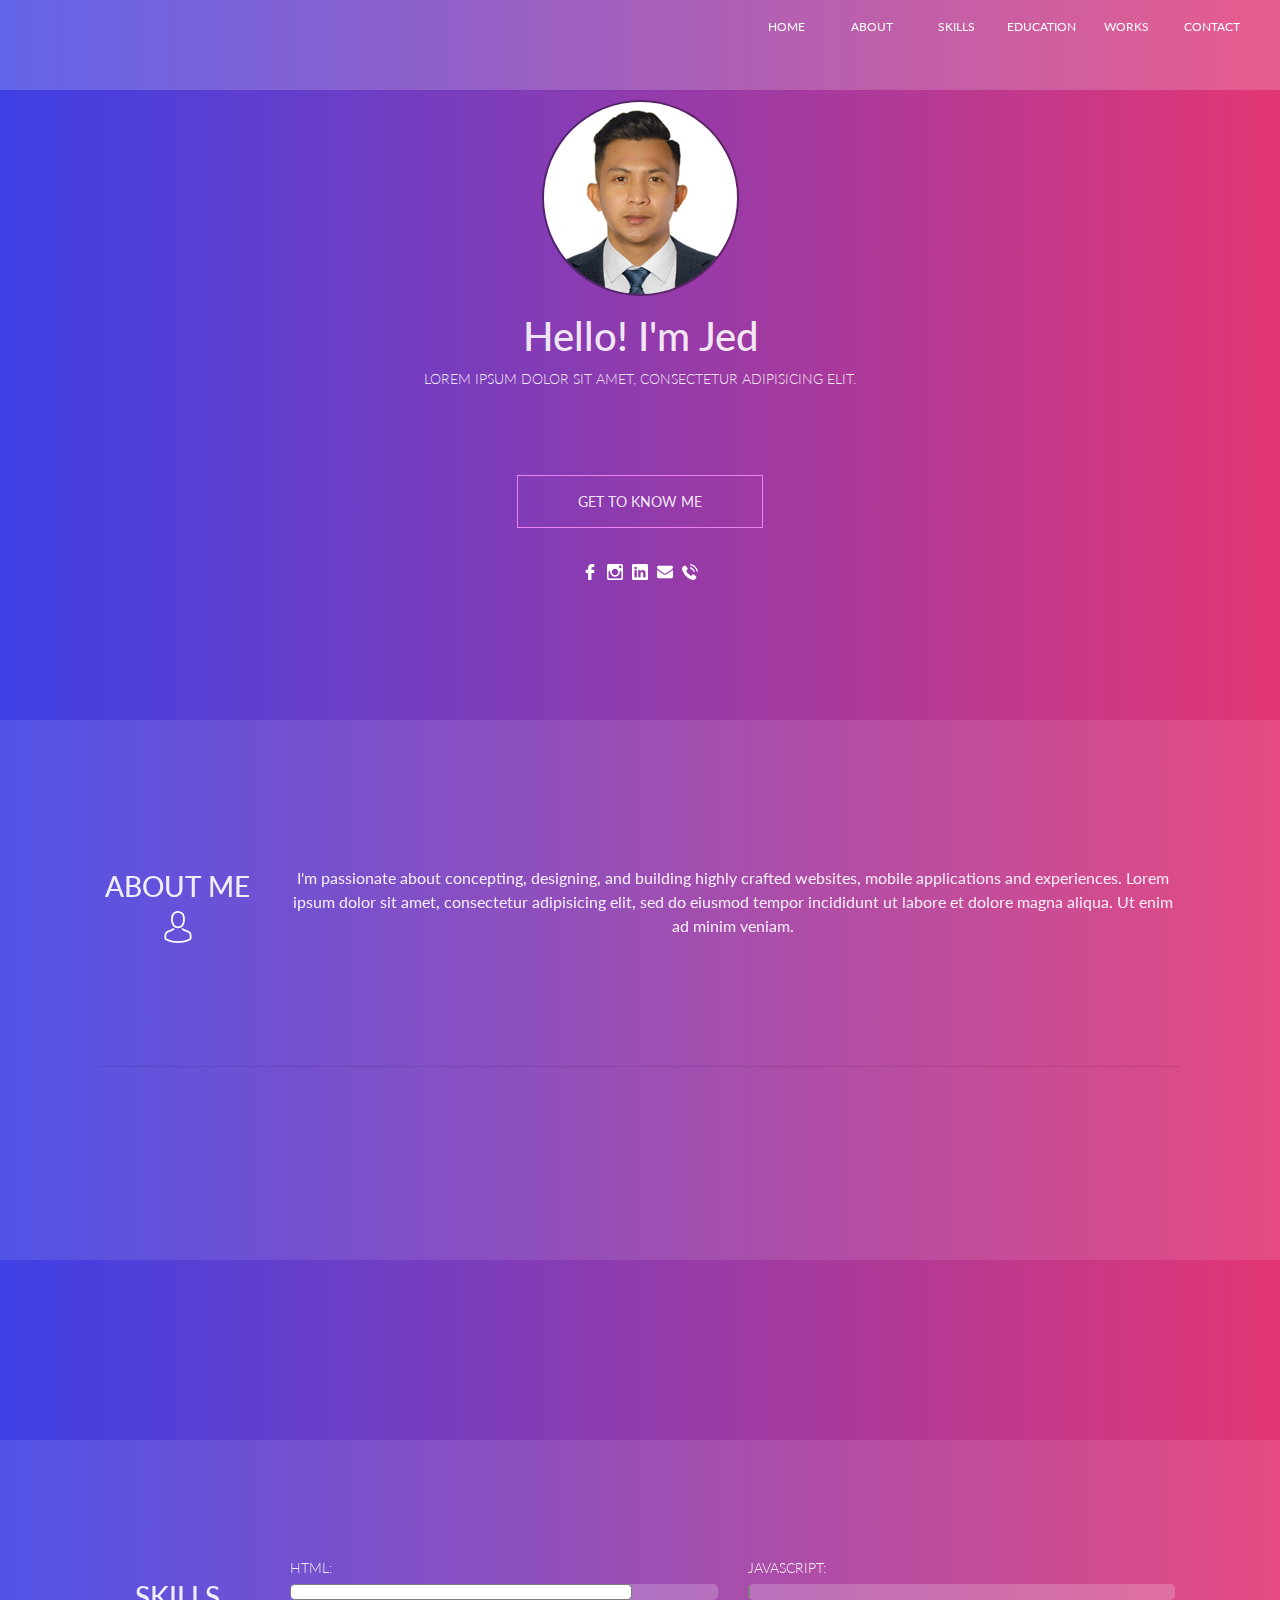
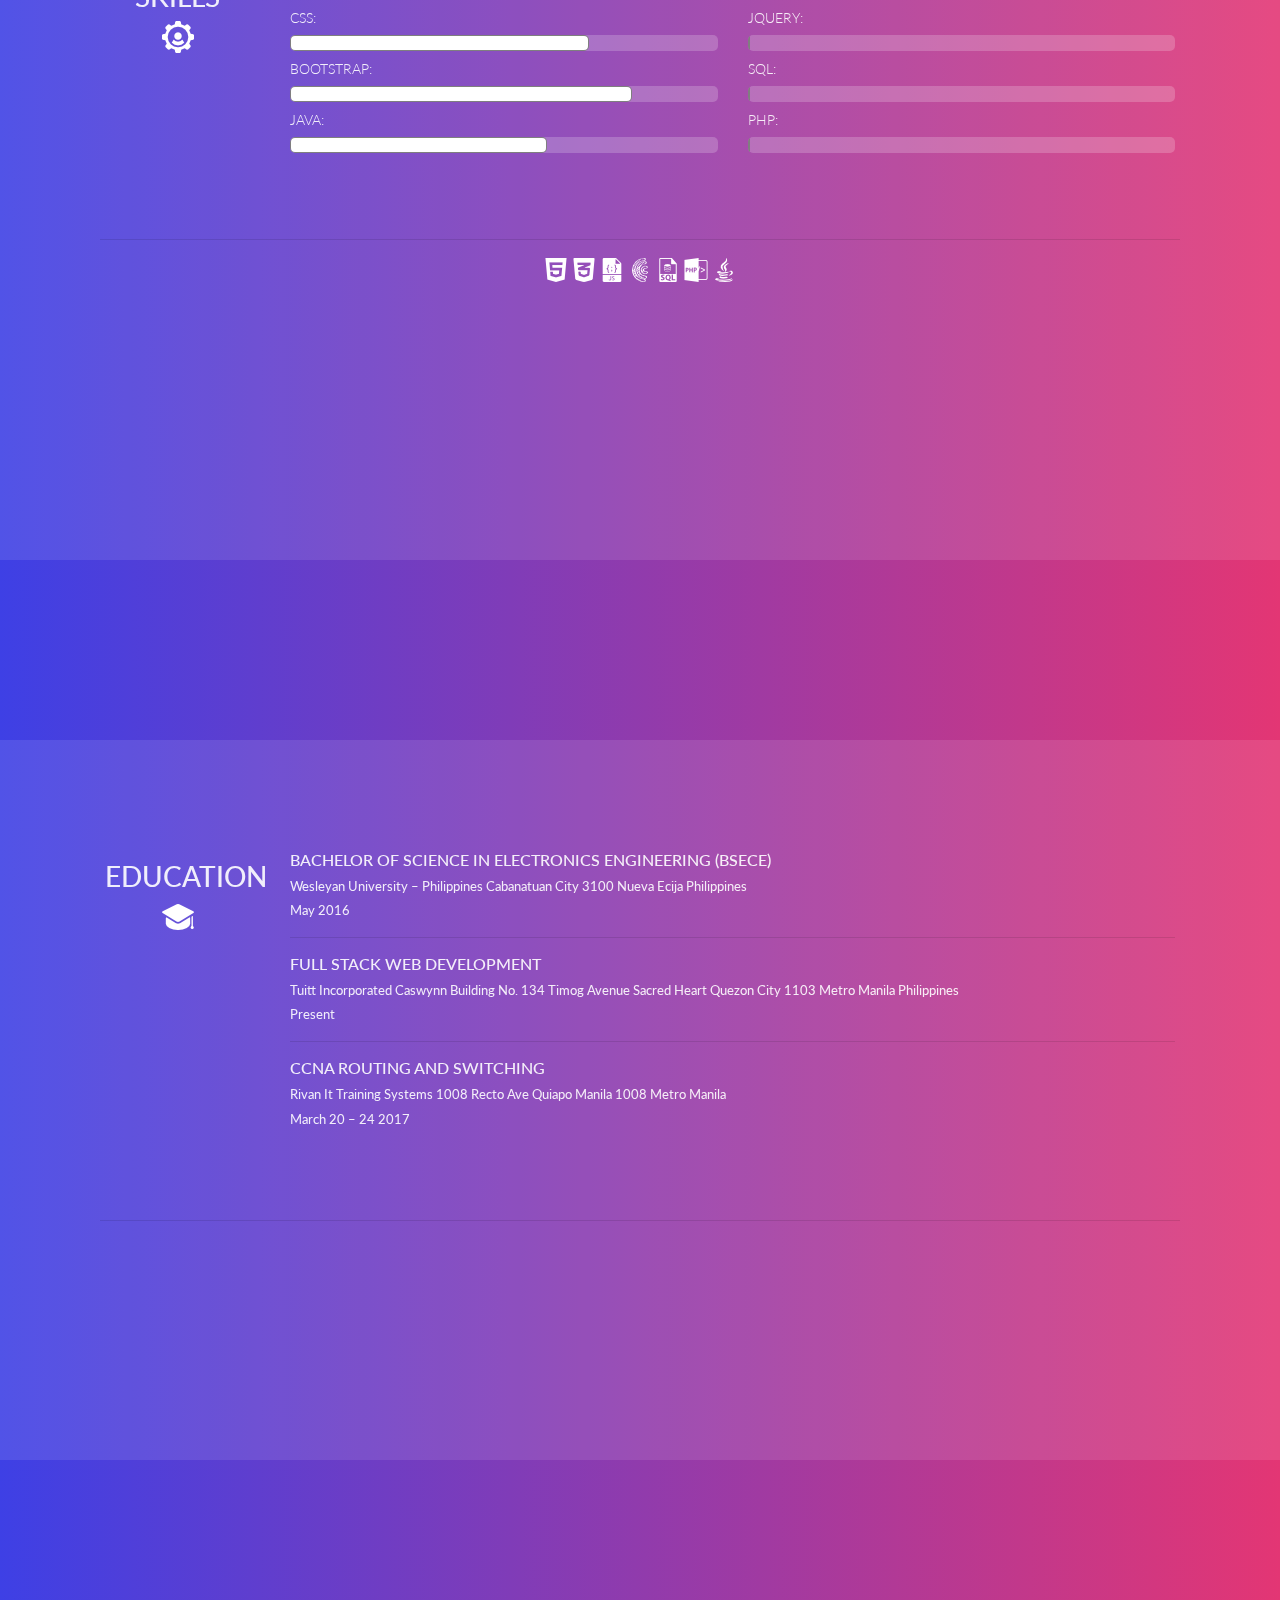
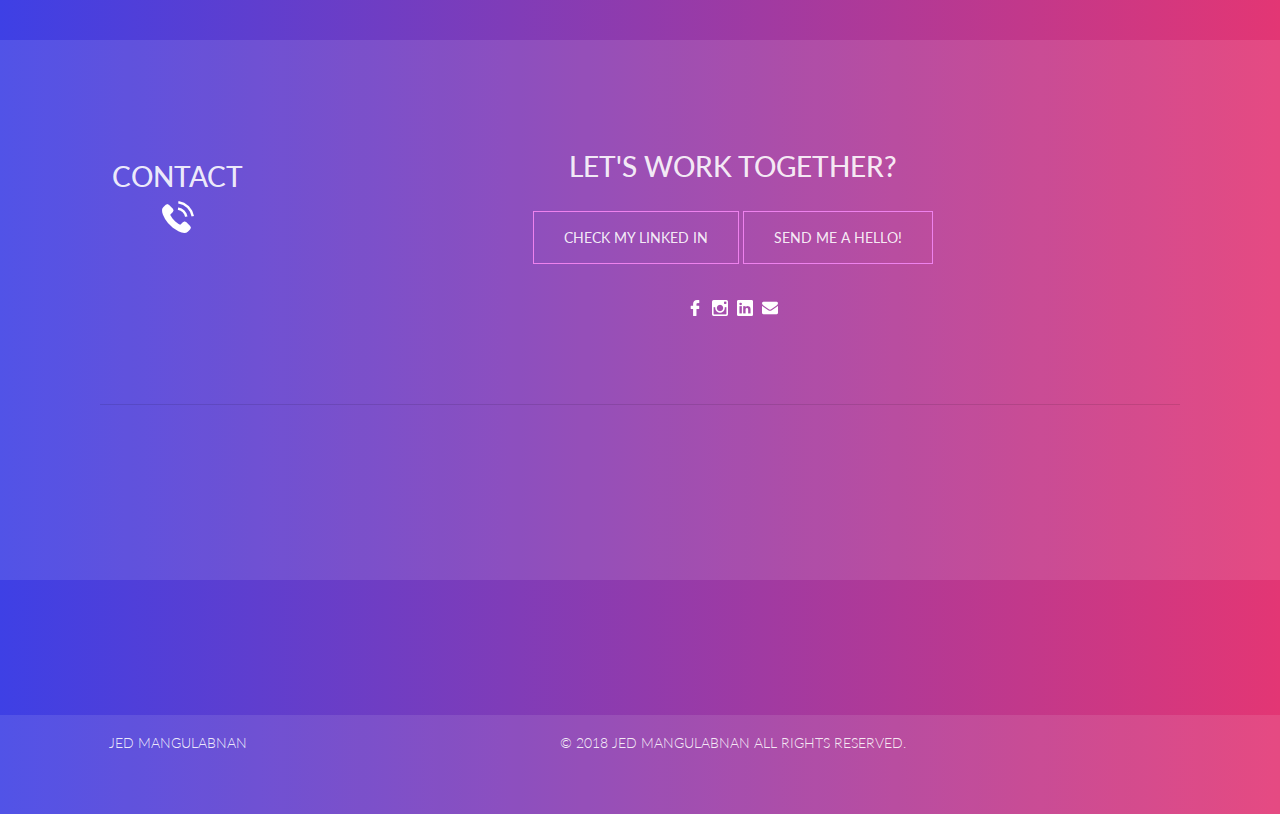
==== index.html @ e4ea194d "includes my about page" ====
<!DOCTYPE html>
<html lang="en">
<head>
	<meta charset="utf-8">
	<meta name="viewport" content="width=device-width, initial-scale=1.0, maximum-scale=1.0, shrink-to-fit=no">
	<meta http-equiv="X-UA-Compatible" content="IE=edge">

	<!-- bootstrap link -->
	<link rel="stylesheet" type="text/css" href="assets/css/bootstrap.min.css">

	<!-- external css -->
	<link rel="stylesheet" type="text/css" href="assets/css/style.css">
	<link rel="stylesheet" type="text/css" href="assets/css/animate.css">

	<!-- google fonts -->
	<link href="https://fonts.googleapis.com/css?family=Lato" rel="stylesheet">

	<!-- external javascript -->
	<script type="text/javascript" src="assets/js/main.js"></script>

	<title> Home </title>
</head>
<body>
	<div class="container-fluid px-0"> 
		<div id="gradient" />

		<div class="nav clear"> <!-- start nav -->
			<nav class="nav navbar navbar-expand-lg clear"> 
<!-- 				<a class="navbar-brand nav-name" href="#"> Jed Mangulabnan </a>  -->

				<button class="navbar-toggler" type="button" data-toggle="collapse" data-target="#navbarnav"> 
					<span class="navbar-toggler-icon"></span> 
				</button>
					<div class="collapse navbar-collapse" id="navbarnav">
						<ul class="navbar-nav ml-auto navbar-f"> 
							<div class="nav-border"> 
								<li class="nav-item"> 
									<a class="nav-link" href="#home-page">Home</a>
								</li>
							</div>

							<div class="nav-border"> 
								<li class="nav-item"> 
									<a class="nav-link" href="#about-page">About</a>
								</li>
							</div>

							<div class="nav-border"> 
								<li class="nav-item"> 
									<a class="nav-link" href="#skills-page">Skills</a>
								</li>
							</div>


							<div class="nav-border"> 
								<li class="nav-item">
									<a class="nav-link" href="#educ-page">Education</a>
								</li>
							</div>


							<div class="nav-border"> 
								<li class="nav-item">
									<a class="nav-link" href="#">Works</a>
								</li>
							</div>

							<div class="nav-border"> 
								<li class="nav-item">
									<a class="nav-link" href="#contact-page">Contact</a>
								</li>
							</div>
						</ul>
					</div>	
			</nav>
		</div> <!-- end nav -->

		<div class="content" id="home-page"> <!-- start content -->
			<div class="content-box">  
				<div class="img-box animated flip"> 
					<img src="assets/images/jedpic.png" alt="author-pic">
				</div>

				<h1 class="display-5 pt-3"> Hello! I'm Jed </h1>
				<p class="lead"> Lorem ipsum dolor sit amet, consectetur adipisicing elit. </p>

			
				<a href="#about-page"> <button class="btn-1a">  <span class="info"> Get to know me </span> </button> </a>
			
				<div class="contacts">
				<a href="https://www.facebook.com/jedspaul" target="_blank"> <img src="assets/images/facebook-logo.png"></a>
				<a href="https://www.instagram.com/jedspaul10" target="_blank"> <img src="assets/images/instagram-logo.png"></a>
				<a href="https://www.linkedin.com/in/jedsmangulabnan" target="_blank"> <img src="assets/images/linked-in.png"></a>
				<a href="mailto:jedmangulabnan@gmail.com" target="_blank"> <img src="assets/images/envelope.png"></a>
				<a href="#" target="_blank"> <img src="assets/images/phone.png"></a>
				</div>
<!-- 				<hr class="my-5"> -->
			</div> <!-- end content box -->
		</div> <!-- end content -->



		<div class="about" id="about-page">	 
			<div class="about-content"> 

				<div class="row">
					<div class="col-12 col-sm-12 col-md-2 header-about"> 
						<h3 class="display-5"> About Me</h3>
						<img src="assets/images/avatar.png">
					</div>
					
				

					<div class="col-12 col-sm-12 col-md-10 par-about">
						<div id="about-carl" class="carousel slide" data-ride="carousel">
						  	<div class="carousel-inner">
						  		<div class="carousel-item active">
									<p class="lead-about py-3 d-block w-300"> I'm passionate about concepting, designing, and building highly crafted websites, mobile applications and experiences. Lorem ipsum dolor sit amet, consectetur adipisicing elit, sed do eiusmod
									tempor incididunt ut labore et dolore magna aliqua. Ut enim ad minim veniam.  </p>
								</div>

						   		<div class="carousel-item">
									<p class="lead-about py-3 d-block w-600"> Offering creative design solutions to solve business problems is what I do best.
								I write in Html, Css, JavaScript and PHP. I also speak to databases and make servers do stuff. I like working on scalability, performance, reusability, and great user experiences.  </p>
								</div>

								<div class="carousel-item">
									<p class="lead-about py-3 d-block w-600"> As a designer and a developer, I write code that conforms to industry standards and semantic best practices. I am able to transform static artwork into pixel prefect, interactive and fully functional interfaces. </p>
								</div>
							</div> <!-- end inner c -->
						</div>	<!-- end content-car -->
					</div> <!-- end col -->
				</div> <!-- end row -->
				<hr id="hor">
			</div> <!-- end about-content -->
		</div> <!-- end about page -->

		<div class="skills" id="skills-page">	 
			<div class="skills-content"> 

				<div class="row">
					<div class="col-12 col-sm-12 col-md-2 header-skills"> 
						<h3 class="display-5"> Skills </h3>
						<img src="assets/images/skills.png">
					</div>

					<div class="col-12 col-sm-12 col-md-10 par-skills">
						<div class="row">
							<div class="col-md-6"> 

								<h1 class="skills-info lead"> html: </h1>
								<div class="progress pb-container">
									<div class="progress-bar prog-color pb-bg" role="progressbar" style="width: 80%" >  </div>
								</div>

								<h1 class="skills-info lead"> css: </h1>
								<div class="progress pb-container">
									<div class="progress-bar prog-color pb-bg" role="progressbar" style="width: 70%" > </div>
								</div>

								<h1 class="skills-info lead"> bootstrap: </h1>
								<div class="progress pb-container">
									<div class="progress-bar prog-color pb-bg" role="progressbar" style="width: 80%" >  </div>
								</div>

								<h1 class="skills-info lead"> java: </h1>
								<div class="progress pb-container">
									<div class="progress-bar prog-color pb-bg" role="progressbar" style="width: 60%" >  </div>
								</div>
							</div> <!-- end col -->

							<div class="col-md-6"> 

								<h1 class="skills-info lead"> javascript: </h1>
								<div class="progress pb-container">
									<div class="progress-bar prog-color pb-bg" role="progressbar" style="width: 0%" >  </div>
								</div>

								<h1 class="skills-info lead"> jquery: </h1>
								<div class="progress pb-container">
									<div class="progress-bar prog-color pb-bg" role="progressbar" style="width: 0%">  </div>
								</div>

								<h1 class="skills-info lead"> sql: </h1>
								<div class="progress pb-container">
									<div class="progress-bar prog-color pb-bg" role="progressbar" style="width: 0%" >  </div>
								</div>

								<h1 class="skills-info lead"> php: </h1>
								<div class="progress pb-container">
									<div class="progress-bar prog-color pb-bg" role="progressbar" style="width: 0%">  </div>
								</div>
							</div> <!-- end col -->

						</div> <!-- end row -->
						
					</div> <!-- end col -->
				</div> <!-- end row -->
				<hr>

				<div>
					<img src="assets/images/html.png">
						<img src="assets/images/css-3.png">
						<img src="assets/images/js.png">
						<img src="assets/images/jquery.png">
						<img src="assets/images/sql.png">
						<img src="assets/images/php.png">
						<img src="assets/images/java.png">
				</div> <!-- end skills logos -->
			</div> <!-- end skill-content -->
		</div> <!-- end skill page -->


		<div class="educ" id="educ-page">	 
			<div class="educ-content">

					<div class="row">
						<div class="col-12 col-sm-12 col-md-2 header-educ"> 
							<h3 class="display-5"> Education </h3>
							<img src="assets/images/college.png">
						</div>

						<div class="col-12 col-sm-12 col-md-10 par-educ">
							<div class=""> 
								<h1 class="educ-info-head lead-educ"> Bachelor of Science in Electronics Engineering (BSEcE) </h1>
								<p class="educ-info-desc"> Wesleyan University – Philippines Cabanatuan City 3100  Nueva Ecija Philippines </p>
								<p class="educ-info-desc"> May 2016 </p>
							</div>
							<hr>

							<div class=""> 
								<h1 class="educ-info-head lead-educ"> Full Stack Web Development</h1>
								<p class="educ-info-desc">Tuitt Incorporated Caswynn Building No. 134 Timog Avenue Sacred Heart Quezon City 1103 Metro Manila Philippines </p>
								<p class="educ-info-desc"> Present </p>
							</div>
							<hr>

							<div class=""> 
								<h1 class="educ-info-head lead-educ"> CCNA Routing and Switching </h1>
								<p class="educ-info-desc"> Rivan It Training Systems 1008 Recto Ave Quiapo Manila 1008 Metro Manila </p>
								<p class="educ-info-desc"> March 20 – 24 2017 </p>
							</div>

						</div> <!-- end col -->
					</div> <!-- end row -->
					<hr>
			</div> <!-- end educ-content -->
		</div> <!-- end educ page -->


		<div class="contact" id="contact-page">	 
			<div class="contact-content">

					<div class="row">
						<div class="col-12 col-sm-12 col-md-2 header-contact"> 
							<h3 class="display-5"> Contact </h3>
							<img src="assets/images/telephone.png">
						</div>

						<div class="col-12 col-sm-12 col-md-10 par-contact">
							<h3 class="display-5 contact-info-head"> Let's work together? </h3>
							<a href="https://www.linkedin.com/in/jedsmangulabnan" target="_blank"> <button class="btn-li animated bounce">  Check My Linked In </button> </a>
							<a href="mailto:jedmangulabnan@gmail.com" target="_blank"> <button class="btn-email animated swing"> Send me a hello! </button> </a>
						


							<div class="contacts">
								<a href="https://www.facebook.com/jedspaul" target="_blank"> <img src="assets/images/facebook-logo.png"></a>
								<a href="https://www.instagram.com/jedspaul10" target="_blank"> <img src="assets/images/instagram-logo.png"></a>
								<a href="https://www.linkedin.com/in/jedsmangulabnan" target="_blank"> <img src="assets/images/linked-in.png"></a>
								<a href="mailto:jedmangulabnan@gmail.com" target="_blank"> <img src="assets/images/envelope.png"></a>
							</div>
						</div>

					</div> <!-- end row -->
					<hr>


			</div> <!-- end contact-content -->
		</div> <!-- end contact page -->

		<div class="footer" id="footer-page">	 
			<div class="footer-content">

					<div class="row">
						<div class="col-md-2 cell"> 
							<h3 class="head-footer lead"> Jed Mangulabnan </h3>
						</div>

						<div class="col-md-10 cell">
							<h1 class="par-footer lead"> © 2018 Jed Mangulabnan All Rights Reserved. </h1>
						</div>
							<hr>
					</div> <!-- end row -->

				</div> <!-- end footer content -->
			</div> <!-- end footer -->
	</div> <!-- end container -->


	<!-- jquery script -->
	<script src="https://cdnjs.cloudflare.com/ajax/libs/jquery/3.3.1/jquery.min.js"></script>

	<!-- bootstrap script -->
	<script src="https://code.jquery.com/jquery-3.3.1.slim.min.js" integrity="sha384-q8i/X+965DzO0rT7abK41JStQIAqVgRVzpbzo5smXKp4YfRvH+8abtTE1Pi6jizo" crossorigin="anonymous"></script>
	<script src="https://cdnjs.cloudflare.com/ajax/libs/popper.js/1.14.3/umd/popper.min.js" integrity="sha384-ZMP7rVo3mIykV+2+9J3UJ46jBk0WLaUAdn689aCwoqbBJiSnjAK/l8WvCWPIPm49" crossorigin="anonymous"></script>
	<script src="https://stackpath.bootstrapcdn.com/bootstrap/4.1.1/js/bootstrap.min.js" integrity="sha384-smHYKdLADwkXOn1EmN1qk/HfnUcbVRZyYmZ4qpPea6sjB/pTJ0euyQp0Mk8ck+5T" crossorigin="anonymous"></script>

	<!-- external bootstrap js -->
	<script src="assets/js/bootstrap.min.js"></script>

</body>
</html>
---- assets/css/style.css ----
*{
	padding: 0;
	margin: 0;
	box-sizing: border-box;
	font-family: 'Lato', sans-serif;
}

 body{
   background-color: #000000;
   padding: 0px;
   margin: 0px;
 }

#gradient
{
	height: 446vh;
	width: 100vw;
  	padding: 0px;
 	margin: 0px;
}

/*.container-fluid{
	height: 100vh;
	width: 100vw;
	border: 5px solid ;
}*/

.nav{
	height: 10vh;
	width: 100vw;
	background-color: rgba(255, 255, 255, 0.1);
	position: fixed;
}

.clear{
	content: " ";
	clear: both;
}

.content{
	height: 70vh;
	width: 100vw;
}

.navbarnav{
	text-transform: uppercase;
	color: rgba(255, 255, 255, 0.9);;
}

.nav-border{
	height: 10vh;
	width: 85px;
	text-align: center;
	padding-top: 10px;
	font-size: 12px;
	overflow: hidden;
}

.navbar-f{
	padding-right: 10px;
}

li > a {
	color: white;
	text-align: center;
	text-transform: uppercase;
}

li > a:hover {
	color: rgba(255, 255, 255, 0.9);
}

.nav-border:hover {
	background-color: rgba(255, 255, 255, 0.1);
}


.content-box{
	margin: auto;
	padding-top: 50px;
	padding-bottom: 0;
	text-align: center;
	color: rgba(255, 255, 255, 0.9);
}


.box-content > .lead{
	text-transform: uppercase;
}

.btn-1a{
	margin-top: 70px;
	padding: 15px 60px;
	background: transparent;
	border: 1px solid violet;
	color: rgba(255, 255, 255, 0.9);
	text-transform: uppercase;
	font-size: 14px;
}


.btn-1a:hover{
	background-color: rgba(255, 255, 255, 0.3);
}

.contacts{
	padding-top: 30px;
	letter-spacing: 5px;
}


.content-box{
	padding-top: 100px;
}

.img-box > img{
	border-radius: 50%;
	border: 2px solid rgba(0,0,0,0.4);
}


.contacts > a:hover{
	background-color: rgba(255, 255, 255, 0.3);
}

.lead{
	text-transform: uppercase;
	font-size: 14px;
}




/*aboutpage*/
.about{
	height: 80vh;
	width: 100vw;
	text-transform: center;
	padding: 7% 0;
}

.about-content{
	text-align: center;
	height: 60vh;
	width: 100vw;
	padding: 50px 100px 0px 100px;
	color: rgba(255, 255, 255, 0.9);
	background-color: rgba(255, 255, 255, 0.1);
}

.header-about{
	padding: 50px 20px;
	margin: 50px 0px;
	text-transform: uppercase;
}

.header-about:hover{
	background-color: rgba(255, 255, 255, 0.1);
}

.par-about{
	padding: 80px 20px;
}


.lead-about{
	font-size: 16px;
}

.about-content > img:hover{ 
	position: relative; 
    top: -5px;
} 


/*Skillspage*/
.skills{
	width: 100vw;
	height: 100vh;
	text-transform: center;
	padding: 7% 0;
}

.skills-content{
	text-align: center;
	height: 80vh;
	width: 100vw;
	padding: 40px 100px 0px 100px;
	color: rgba(255, 255, 255, 0.9);
	background-color: rgba(255, 255, 255, 0.1);
}

.header-skills{
	padding: 50px 20px;
	margin: 50px 0px;
	text-transform: uppercase;
}

.header-skills:hover{
	background-color: rgba(255, 255, 255, 0.1);
}

.par-skills{
	padding: 20px 20px;
	margin: 50px 0px;
}

.skills-info{
	padding: 0;
	text-align: left;
	padding-top: 10px;
}

.pb-container{
	width: 100%;
	border-radius: 5px;
	background: rgba(255, 255, 255, 0.2);
}


.pb-container:hover{ 
	position: relative; 
    top: -5px;
    left: -5px;
} 

.prog-color{
  animation: color-me-in 15s;  other keywords like "infinite alternate" can be useful here 
}

@keyframes color-me-in {
  0% {
    background: white;
  }
  16.66% {
    background: orangered;
  }
  33.32% {
    background: white;
  }
  49.98% {
    background: blue;
  }
  66.64% {
    background: white;
  }
   83.3% {
    background: orange;
  }
   99.6% {
    background: white;
  }
}


.pb-bg{
	background-color: rgb(255, 255, 255);
	border: 1px solid rgba(0, 0, 0, 0.5);
	border-radius: 5px;
}


/*.cell{
	border: 1px solid black;
}
*/




/*educpage*/
.educ{
	width: 100vw;
	height: 100vh;
	text-transform: center;
	padding: 7% 0;
}

.educ-content{
	text-align: center;
	height: 80vh;
	width: 100vw;
	padding: 40px 100px 0px 100px;
	color: rgba(255, 255, 255, 0.9);
	background-color: rgba(255, 255, 255, 0.1);
}

.header-educ{
	padding: 30px 20px;
	margin: 50px 0px;
	text-transform: uppercase;
}

.header-educ:hover{
	background-color: rgba(255, 255, 255, 0.1);
}

.par-educ{
	padding: 20px 20px;
	margin: 50px 0px;
	text-align: left;
}

.lead-educ{
	font-size: 16px;
	text-transform: uppercase;
}

.educ-info-head{
	font-size: 16px;
}

.educ-info-desc{
	font-size: 13px;
	margin-bottom: 5px;
	padding-top: 0;
}


/*cotactpage*/
.contact{
	width: 100vw;
	height: 85vh;
	text-transform: center;
	padding: 7% 0;
}

.contact-content{
	text-align: center;
	height: 60vh;
	width: 100vw;
	padding: 40px 100px 0px 100px;
	color: rgba(255, 255, 255, 0.9);
	background-color: rgba(255, 255, 255, 0.1);
}

.header-contact{
	padding: 30px 20px;
	margin: 50px 0px;
	text-transform: uppercase;
}

.header-contact:hover{
	background-color: rgba(255, 255, 255, 0.1);
}

.par-contact{
	padding: 20px 20px;
	margin: 50px 0px;
	text-align: left;
	text-align: center;
}

.contact-info-head{
	text-transform: uppercase;
}

.btn-li{
	margin-top: 20px;
	padding: 15px 30px;
	background: transparent;
	border: 1px solid violet;
	color: rgba(255, 255, 255, 0.9);
	text-transform: uppercase;
	font-size: 14px;
}

.btn-email{
	margin-top: 20px;
	padding: 15px 30px;	
	background: transparent;
	border: 1px solid violet;
	color: rgba(255, 255, 255, 0.9);
	text-transform: uppercase;
	font-size: 14px;
}

.btn-li:hover{
	background-color: rgba(255, 255, 255, 0.3);
}

.btn-email:hover{
	background-color: rgba(255, 255, 255, 0.3);
}




/*footerpage*/
.footer{
	width: 100vw;
	height: 10vh;	
	text-transform: center;
}

.footer-content{
	text-align: center;
	height: 11vh;
	width: 100vw;
	padding: 0px 100px 0px 100px;
	color: rgba(255, 255, 255, 0.9);
	background-color: rgba(255, 255, 255, 0.1);
}


.head-footer{
	margin-top: 20px;
	text-transform: uppercase;
}

.par-footer{
	margin-top: 20px;
}





/*media q*/
@media (max-width: 575.98px) {
	#gradient{
		height: 705vh;
		width: 102vh;
	}

	.nav{
		width: 100vh;
	}

	.content{
		width: 100vh;
	}

	.content-box{
		padding-top: 60px;
	}

	.img-box{
		margin-top: 20px;
	}

	.img-box > img{
		height: 150px;
		width: 150px
	}

	h1{
		font-size: 30px;
	}

	.lead{
		font-size: 10px;
		padding: 0 50px;	
	}

	.btn-1a{
		margin-top: 0px;
	}

	.about{
		height: 100vh;
		width: 110vw;
		padding-top: 400px;

	}

	.about-content{
	text-align: center;
	height: 80vh;
	width: 150vw;
	margin: 0px 0px;
	padding: 0px 0px;
	color: rgba(255, 255, 255, 0.9);
	background-color: rgba(255, 255, 255, 0.1);
	}

	.header-about{
		margin: 50px 0px;
		padding: 0px 0px;
	}

	.par-about{
		padding: 10px 60px;
	}


	.skills{
		height: 100vh;
		width: 110vw;
		padding-top: 400px;

	}

	.skills-content{
	text-align: center;
	height: 135vh;
	width: 150vw;
	margin: 0px 0px;
	padding: 0px 0px;
	color: rgba(255, 255, 255, 0.9);
	background-color: rgba(255, 255, 255, 0.1);
	}

	.header-skills{
		margin: 0px 0px;
		margin-top: 50px;
		padding: 0px 0px;
	}

	.par-skills{
		padding: 0px 60px;
	}

	.educ{
		height: 100vh;
		width: 110vw;
		padding-top: 660px;

	}

	.educ-content{
	text-align: center;
	height: 130vh;
	width: 150vw;
	margin: 0px 0px;
	padding: 0px 0px;
	color: rgba(255, 255, 255, 0.9);
	background-color: rgba(255, 255, 255, 0.1);
	}

	.header-educ{
		margin: 0px 0px;
		margin-top: 50px;
		padding: 0px 0px;
	}

	.par-educ{
		padding: 10px 60px;
		margin: 30px;
	}

	.contact{
		height: 50vh;
		width: 110vw;
		padding-top: 700px;

	}

	.contact-content{
	text-align: center;
	height: 100vh;
	width: 150vw;
	margin: 0px 0px;
	padding: 0px 0px;
	color: rgba(255, 255, 255, 0.9);
	background-color: rgba(255, 255, 255, 0.1);
	}

	.header-contact{
		margin: 0px 0px;
		margin-top: 50px;
		padding: 0px 0px;
	}

	.par-contact{
		padding: 0px 60px;
	}

	.footer{
		height: 10vh;
		width: 110vw;
		padding-top: 550px;

	}

	.footer-content{
	text-align: center;
	height: 20vh;
	width: 150vw;
	margin: 0px 0px;
	padding: 0px 0px;
	color: rgba(255, 255, 255, 0.9);
	background-color: rgba(255, 255, 255, 0.1);
	}

	.head-footer{
		margin: 0px 0px;
		margin-top: 40px;
		padding: 0px 0px;
	}

	.par-footer{
		padding: 10px 60px;
	}
}

@media (min-width: 576px) and (max-width: 767.98px){


}


@media (min-width: 768px) and (max-width: 991.98px) {
	.img-box{
		border:1px solid blue;
	}


}



@media (min-width: 992px) and (max-width: 1199.98px) {
	.img-box{
		margin-top: 50px;
	}
}
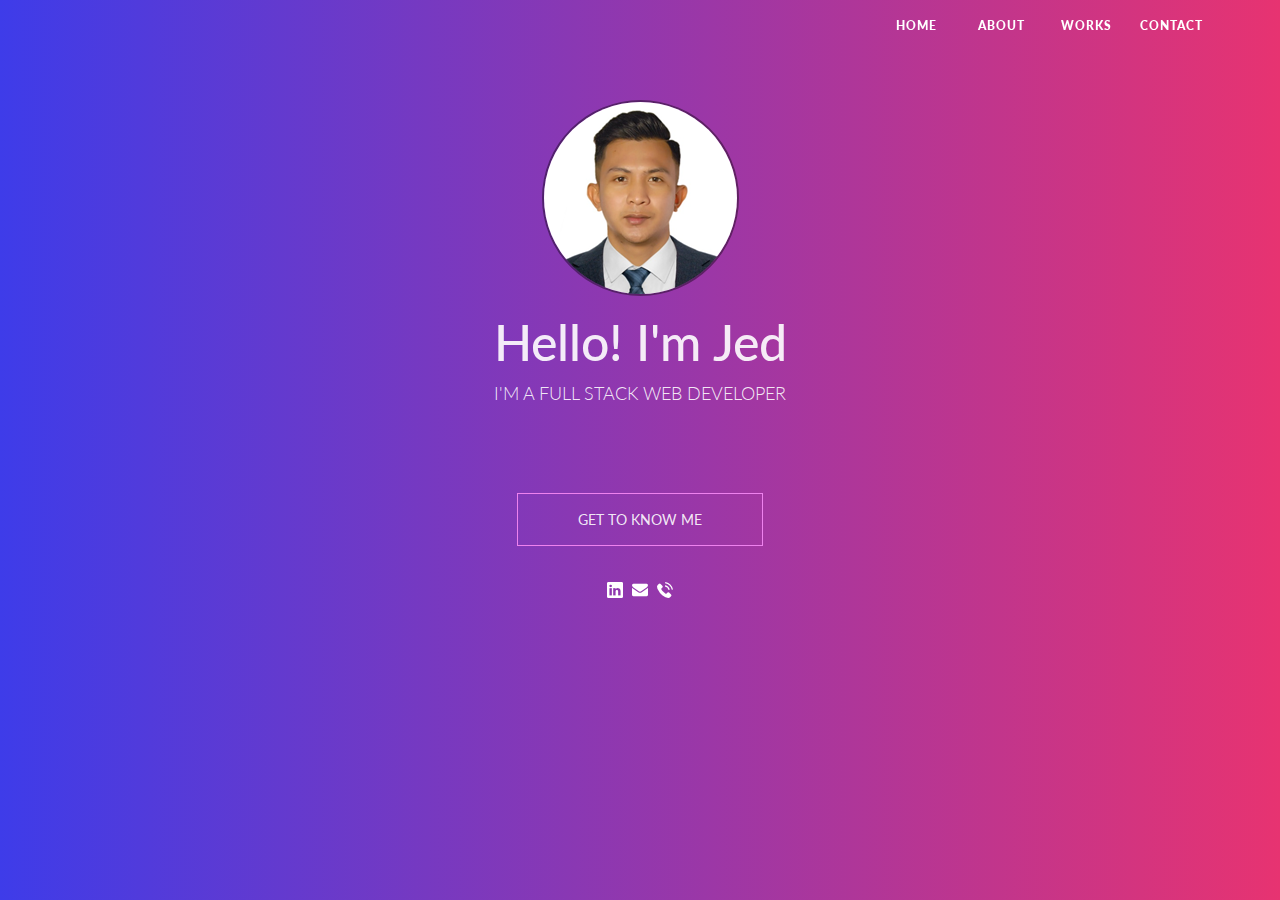
==== commit 491a09c9: "portfolio" ====
--- a/index.html
+++ b/index.html
@@ -10,7 +10,6 @@
 
 	<!-- external css -->
 	<link rel="stylesheet" type="text/css" href="assets/css/style.css">
-	<link rel="stylesheet" type="text/css" href="assets/css/animate.css">
 
 	<!-- google fonts -->
 	<link href="https://fonts.googleapis.com/css?family=Lato" rel="stylesheet">
@@ -18,284 +17,75 @@
 	<!-- external javascript -->
 	<script type="text/javascript" src="assets/js/main.js"></script>
 
-	<title> Home </title>
+	<title> Jed Mangulabnan: Portfolio </title>
 </head>
 <body>
-	<div class="container-fluid px-0"> 
-		<div id="gradient" />
+	<div class="container-fluid px-0" id="gradient"> 
+		<nav class="navbar navbar-expand-lg bg">
+			
+			<button class="navbar-toggler navbar-dark" type="button" data-toggle="collapse" data-target="#nav-navbar">
+				<span class="navbar-toggler-icon"></span>
+			</button>
 
-		<div class="nav clear"> <!-- start nav -->
-			<nav class="nav navbar navbar-expand-lg clear"> 
-<!-- 				<a class="navbar-brand nav-name" href="#"> Jed Mangulabnan </a>  -->
+				<div class="collapse navbar-collapse" id="nav-navbar">
+					<ul class="navbar-nav ml-auto mr-5"> 
+						<div class="nav-border"> 
+							<li class="nav-item"> 
+								<a class="nav-link" href="index.html">Home</a>
+							</li>
+						</div>
 
-				<button class="navbar-toggler" type="button" data-toggle="collapse" data-target="#navbarnav"> 
-					<span class="navbar-toggler-icon"></span> 
-				</button>
-					<div class="collapse navbar-collapse" id="navbarnav">
-						<ul class="navbar-nav ml-auto navbar-f"> 
-							<div class="nav-border"> 
-								<li class="nav-item"> 
-									<a class="nav-link" href="#home-page">Home</a>
-								</li>
-							</div>
+						<div class="nav-border"> 
+							<li class="nav-item"> 
+								<a class="nav-link" href="about.html">About</a>
+							</li>
+						</div>
 
-							<div class="nav-border"> 
-								<li class="nav-item"> 
-									<a class="nav-link" href="#about-page">About</a>
-								</li>
-							</div>
+						<div class="nav-border"> 
+							<li class="nav-item">
+								<a class="nav-link" href="portfolio.html">Works</a>
+							</li>
+						</div>
 
-							<div class="nav-border"> 
-								<li class="nav-item"> 
-									<a class="nav-link" href="#skills-page">Skills</a>
-								</li>
-							</div>
+						<div class="nav-border"> 
+							<li class="nav-item">
+								<a class="nav-link" href="contact.html">Contact</a>
+							</li>
+						</div>
+					</ul>
+				</div>	
+		</nav>
 
-
-							<div class="nav-border"> 
-								<li class="nav-item">
-									<a class="nav-link" href="#educ-page">Education</a>
-								</li>
-							</div>
-
-
-							<div class="nav-border"> 
-								<li class="nav-item">
-									<a class="nav-link" href="#">Works</a>
-								</li>
-							</div>
-
-							<div class="nav-border"> 
-								<li class="nav-item">
-									<a class="nav-link" href="#contact-page">Contact</a>
-								</li>
-							</div>
-						</ul>
-					</div>	
-			</nav>
-		</div> <!-- end nav -->
-
-		<div class="content" id="home-page"> <!-- start content -->
-			<div class="content-box">  
-				<div class="img-box animated flip"> 
-					<img src="assets/images/jedpic.png" alt="author-pic">
+		<div class="content"> <!-- start content -->
+				<div class="img-box"> 
+					<img src="assets/images/jedpic.png">
 				</div>
 
-				<h1 class="display-5 pt-3"> Hello! I'm Jed </h1>
-				<p class="lead"> Lorem ipsum dolor sit amet, consectetur adipisicing elit. </p>
+				<h1 class="display-5 pt-3" style="font-size: 50px;"> Hello! I'm Jed</h1>
+				<p class="lead" style=" font-size: 18px"> I'm a Full Stack Web Developer </p>
 
 			
-				<a href="#about-page"> <button class="btn-1a">  <span class="info"> Get to know me </span> </button> </a>
+				<a href="about.html"> <button class="btn-1a">  <span class="info"> Get to know me </span> </button> </a>
 			
 				<div class="contacts">
-				<a href="https://www.facebook.com/jedspaul" target="_blank"> <img src="assets/images/facebook-logo.png"></a>
-				<a href="https://www.instagram.com/jedspaul10" target="_blank"> <img src="assets/images/instagram-logo.png"></a>
-				<a href="https://www.linkedin.com/in/jedsmangulabnan" target="_blank"> <img src="assets/images/linked-in.png"></a>
-				<a href="mailto:jedmangulabnan@gmail.com" target="_blank"> <img src="assets/images/envelope.png"></a>
-				<a href="#" target="_blank"> <img src="assets/images/phone.png"></a>
+					<a href="https://www.linkedin.com/in/jedsmangulabnan" target="_blank"> <img src="assets/images/linked-in.png"></a>
+					<a href="mailto:jedmangulabnan@gmail.com" target="_blank"> <img src="assets/images/envelope.png"></a>
+					<a href="#" target="_blank"> <img src="assets/images/phone.png"></a>
 				</div>
-<!-- 				<hr class="my-5"> -->
+
 			</div> <!-- end content box -->
 		</div> <!-- end content -->
 
+	</div> <!-- end container -->
 
 
-		<div class="about" id="about-page">	 
-			<div class="about-content"> 
-
-				<div class="row">
-					<div class="col-12 col-sm-12 col-md-2 header-about"> 
-						<h3 class="display-5"> About Me</h3>
-						<img src="assets/images/avatar.png">
-					</div>
-					
-				
-
-					<div class="col-12 col-sm-12 col-md-10 par-about">
-						<div id="about-carl" class="carousel slide" data-ride="carousel">
-						  	<div class="carousel-inner">
-						  		<div class="carousel-item active">
-									<p class="lead-about py-3 d-block w-300"> I'm passionate about concepting, designing, and building highly crafted websites, mobile applications and experiences. Lorem ipsum dolor sit amet, consectetur adipisicing elit, sed do eiusmod
-									tempor incididunt ut labore et dolore magna aliqua. Ut enim ad minim veniam.  </p>
-								</div>
-
-						   		<div class="carousel-item">
-									<p class="lead-about py-3 d-block w-600"> Offering creative design solutions to solve business problems is what I do best.
-								I write in Html, Css, JavaScript and PHP. I also speak to databases and make servers do stuff. I like working on scalability, performance, reusability, and great user experiences.  </p>
-								</div>
-
-								<div class="carousel-item">
-									<p class="lead-about py-3 d-block w-600"> As a designer and a developer, I write code that conforms to industry standards and semantic best practices. I am able to transform static artwork into pixel prefect, interactive and fully functional interfaces. </p>
-								</div>
-							</div> <!-- end inner c -->
-						</div>	<!-- end content-car -->
-					</div> <!-- end col -->
-				</div> <!-- end row -->
-				<hr id="hor">
-			</div> <!-- end about-content -->
-		</div> <!-- end about page -->
-
-		<div class="skills" id="skills-page">	 
-			<div class="skills-content"> 
-
-				<div class="row">
-					<div class="col-12 col-sm-12 col-md-2 header-skills"> 
-						<h3 class="display-5"> Skills </h3>
-						<img src="assets/images/skills.png">
-					</div>
-
-					<div class="col-12 col-sm-12 col-md-10 par-skills">
-						<div class="row">
-							<div class="col-md-6"> 
-
-								<h1 class="skills-info lead"> html: </h1>
-								<div class="progress pb-container">
-									<div class="progress-bar prog-color pb-bg" role="progressbar" style="width: 80%" >  </div>
-								</div>
-
-								<h1 class="skills-info lead"> css: </h1>
-								<div class="progress pb-container">
-									<div class="progress-bar prog-color pb-bg" role="progressbar" style="width: 70%" > </div>
-								</div>
-
-								<h1 class="skills-info lead"> bootstrap: </h1>
-								<div class="progress pb-container">
-									<div class="progress-bar prog-color pb-bg" role="progressbar" style="width: 80%" >  </div>
-								</div>
-
-								<h1 class="skills-info lead"> java: </h1>
-								<div class="progress pb-container">
-									<div class="progress-bar prog-color pb-bg" role="progressbar" style="width: 60%" >  </div>
-								</div>
-							</div> <!-- end col -->
-
-							<div class="col-md-6"> 
-
-								<h1 class="skills-info lead"> javascript: </h1>
-								<div class="progress pb-container">
-									<div class="progress-bar prog-color pb-bg" role="progressbar" style="width: 0%" >  </div>
-								</div>
-
-								<h1 class="skills-info lead"> jquery: </h1>
-								<div class="progress pb-container">
-									<div class="progress-bar prog-color pb-bg" role="progressbar" style="width: 0%">  </div>
-								</div>
-
-								<h1 class="skills-info lead"> sql: </h1>
-								<div class="progress pb-container">
-									<div class="progress-bar prog-color pb-bg" role="progressbar" style="width: 0%" >  </div>
-								</div>
-
-								<h1 class="skills-info lead"> php: </h1>
-								<div class="progress pb-container">
-									<div class="progress-bar prog-color pb-bg" role="progressbar" style="width: 0%">  </div>
-								</div>
-							</div> <!-- end col -->
-
-						</div> <!-- end row -->
-						
-					</div> <!-- end col -->
-				</div> <!-- end row -->
-				<hr>
-
-				<div>
-					<img src="assets/images/html.png">
-						<img src="assets/images/css-3.png">
-						<img src="assets/images/js.png">
-						<img src="assets/images/jquery.png">
-						<img src="assets/images/sql.png">
-						<img src="assets/images/php.png">
-						<img src="assets/images/java.png">
-				</div> <!-- end skills logos -->
-			</div> <!-- end skill-content -->
-		</div> <!-- end skill page -->
 
 
-		<div class="educ" id="educ-page">	 
-			<div class="educ-content">
-
-					<div class="row">
-						<div class="col-12 col-sm-12 col-md-2 header-educ"> 
-							<h3 class="display-5"> Education </h3>
-							<img src="assets/images/college.png">
-						</div>
-
-						<div class="col-12 col-sm-12 col-md-10 par-educ">
-							<div class=""> 
-								<h1 class="educ-info-head lead-educ"> Bachelor of Science in Electronics Engineering (BSEcE) </h1>
-								<p class="educ-info-desc"> Wesleyan University – Philippines Cabanatuan City 3100  Nueva Ecija Philippines </p>
-								<p class="educ-info-desc"> May 2016 </p>
-							</div>
-							<hr>
-
-							<div class=""> 
-								<h1 class="educ-info-head lead-educ"> Full Stack Web Development</h1>
-								<p class="educ-info-desc">Tuitt Incorporated Caswynn Building No. 134 Timog Avenue Sacred Heart Quezon City 1103 Metro Manila Philippines </p>
-								<p class="educ-info-desc"> Present </p>
-							</div>
-							<hr>
-
-							<div class=""> 
-								<h1 class="educ-info-head lead-educ"> CCNA Routing and Switching </h1>
-								<p class="educ-info-desc"> Rivan It Training Systems 1008 Recto Ave Quiapo Manila 1008 Metro Manila </p>
-								<p class="educ-info-desc"> March 20 – 24 2017 </p>
-							</div>
-
-						</div> <!-- end col -->
-					</div> <!-- end row -->
-					<hr>
-			</div> <!-- end educ-content -->
-		</div> <!-- end educ page -->
 
 
-		<div class="contact" id="contact-page">	 
-			<div class="contact-content">
-
-					<div class="row">
-						<div class="col-12 col-sm-12 col-md-2 header-contact"> 
-							<h3 class="display-5"> Contact </h3>
-							<img src="assets/images/telephone.png">
-						</div>
-
-						<div class="col-12 col-sm-12 col-md-10 par-contact">
-							<h3 class="display-5 contact-info-head"> Let's work together? </h3>
-							<a href="https://www.linkedin.com/in/jedsmangulabnan" target="_blank"> <button class="btn-li animated bounce">  Check My Linked In </button> </a>
-							<a href="mailto:jedmangulabnan@gmail.com" target="_blank"> <button class="btn-email animated swing"> Send me a hello! </button> </a>
-						
 
 
-							<div class="contacts">
-								<a href="https://www.facebook.com/jedspaul" target="_blank"> <img src="assets/images/facebook-logo.png"></a>
-								<a href="https://www.instagram.com/jedspaul10" target="_blank"> <img src="assets/images/instagram-logo.png"></a>
-								<a href="https://www.linkedin.com/in/jedsmangulabnan" target="_blank"> <img src="assets/images/linked-in.png"></a>
-								<a href="mailto:jedmangulabnan@gmail.com" target="_blank"> <img src="assets/images/envelope.png"></a>
-							</div>
-						</div>
 
-					</div> <!-- end row -->
-					<hr>
-
-
-			</div> <!-- end contact-content -->
-		</div> <!-- end contact page -->
-
-		<div class="footer" id="footer-page">	 
-			<div class="footer-content">
-
-					<div class="row">
-						<div class="col-md-2 cell"> 
-							<h3 class="head-footer lead"> Jed Mangulabnan </h3>
-						</div>
-
-						<div class="col-md-10 cell">
-							<h1 class="par-footer lead"> © 2018 Jed Mangulabnan All Rights Reserved. </h1>
-						</div>
-							<hr>
-					</div> <!-- end row -->
-
-				</div> <!-- end footer content -->
-			</div> <!-- end footer -->
-	</div> <!-- end container -->
 
 
 	<!-- jquery script -->
@@ -310,4 +100,13 @@
 	<script src="assets/js/bootstrap.min.js"></script>
 
 </body>
-</html> +</html> 
+<style type="text/css">
+#gradient
+{
+	width: 100vw;
+	height: 100vh;
+
+}
+
+</style>--- a/assets/css/style.css
+++ b/assets/css/style.css
@@ -1,228 +1,233 @@
-*{
-	padding: 0;
-	margin: 0;
-	box-sizing: border-box;
-	font-family: 'Lato', sans-serif;
-}
-
- body{
-   background-color: #000000;
-   padding: 0px;
-   margin: 0px;
- }
-
-#gradient
-{
-	height: 446vh;
-	width: 100vw;
-  	padding: 0px;
- 	margin: 0px;
-}
-
-/*.container-fluid{
-	height: 100vh;
-	width: 100vw;
-	border: 5px solid ;
-}*/
-
-.nav{
-	height: 10vh;
-	width: 100vw;
-	background-color: rgba(255, 255, 255, 0.1);
-	position: fixed;
-}
-
-.clear{
-	content: " ";
-	clear: both;
-}
-
+*, html, body{
+  padding: 0px;
+  margin: 0px;
+}
+
+
+body {
+  width: 100%;
+  height: 100vh;
+  font-family: 'Lato', sans-serif;
+}
+
+
+.bg{
+  height: 10vh;
+  width: 100vw;
+  position: fixed;
+  z-index: 10;
+}
+
+.nav-border{
+  padding-top: 10px;
+  width: 100px;
+  height: 50px;
+}
+
+li > a{
+  width: 80px;
+  height: 50px;
+  font-size: 12px;
+  font-weight: 900;
+  font-style: normal;
+  font-stretch: normal;
+  line-height: normal;
+  letter-spacing: 1px;
+  color: white;
+  text-decoration: none;
+  text-transform: uppercase;
+  text-align: center;
+  padding-top: 0px;
+  margin-top: 0px;
+}
+
+li > a:hover {
+  color: black;
+}
+
+.nav-navbar{
+  text-transform: uppercase;
+  color: rgba(255, 255, 255, 0.9);;
+}
+
+.nav-border{
+  height: 10vh;
+  width: 85px;
+  text-align: center;
+  padding-top: 10px;
+  font-size: 12px;
+  overflow: hidden;
+}
+
+
+li > a {
+  color: white;
+  text-align: center;
+  text-transform: uppercase;
+}
+
+li > a:hover {
+  color: rgba(255, 255, 255, 0.9);
+}
+
+.nav-border:hover {
+  background-color: rgba(255, 255, 255, 0.1);
+}
+
+
+
+/*CONTENT*/
 .content{
-	height: 70vh;
-	width: 100vw;
-}
-
-.navbarnav{
-	text-transform: uppercase;
-	color: rgba(255, 255, 255, 0.9);;
-}
-
-.nav-border{
-	height: 10vh;
-	width: 85px;
-	text-align: center;
-	padding-top: 10px;
-	font-size: 12px;
-	overflow: hidden;
-}
-
-.navbar-f{
-	padding-right: 10px;
-}
-
-li > a {
-	color: white;
-	text-align: center;
-	text-transform: uppercase;
-}
-
-li > a:hover {
-	color: rgba(255, 255, 255, 0.9);
-}
-
-.nav-border:hover {
-	background-color: rgba(255, 255, 255, 0.1);
-}
-
-
-.content-box{
-	margin: auto;
-	padding-top: 50px;
-	padding-bottom: 0;
-	text-align: center;
-	color: rgba(255, 255, 255, 0.9);
-}
-
-
-.box-content > .lead{
-	text-transform: uppercase;
-}
+  margin: auto;
+  padding-top: 100px;
+  padding-bottom: 0;
+  text-align: center;
+  color: rgba(255, 255, 255, 0.9);
+}
+
 
 .btn-1a{
-	margin-top: 70px;
-	padding: 15px 60px;
-	background: transparent;
-	border: 1px solid violet;
-	color: rgba(255, 255, 255, 0.9);
-	text-transform: uppercase;
-	font-size: 14px;
+  margin-top: 70px;
+  padding: 15px 60px;
+  background: transparent;
+  border: 1px solid violet;
+  color: rgba(255, 255, 255, 0.9);
+  text-transform: uppercase;
+  font-size: 14px;
 }
 
 
 .btn-1a:hover{
-	background-color: rgba(255, 255, 255, 0.3);
+  background-color: rgba(255, 255, 255, 0.1);
+  cursor: pointer;
 }
 
 .contacts{
-	padding-top: 30px;
-	letter-spacing: 5px;
-}
-
-
-.content-box{
-	padding-top: 100px;
-}
+  padding-top: 30px;
+  letter-spacing: 5px;
+}
+
 
 .img-box > img{
-	border-radius: 50%;
-	border: 2px solid rgba(0,0,0,0.4);
+  border-radius: 50%;
+  border: 2px solid rgba(0,0,0,0.4);
 }
 
 
 .contacts > a:hover{
-	background-color: rgba(255, 255, 255, 0.3);
+  background-color: transparent;
 }
 
 .lead{
-	text-transform: uppercase;
-	font-size: 14px;
-}
-
-
-
-
-/*aboutpage*/
+  text-transform: uppercase;
+  font-size: 14px;
+}
+
+
+/*ABOUT*/
+.intro{
+ height: 50px;
+ width: 100%;
+ position: absolute;
+ top: 100px;
+ left: 0px;
+}
+
+.xl-msg{
+  padding-top: 20px;
+  font-size: 40px;
+  font-weight: 900;
+  font-style: normal;
+  font-stretch: normal;
+  line-height: normal;
+  letter-spacing: normal;
+  text-align: center;
+  color: #626262;
+  padding-bottom: 10px;
+}
+
+.lg-msg{
+  padding-top: 20px;
+  font-size: 36px;
+  font-weight: 900;
+  font-style: normal;
+  font-stretch: normal;
+  line-height: normal;
+  letter-spacing: normal;
+  text-align: center;
+  color: #ffffff;
+  padding-bottom: 0px;
+}
+
+.sm-msg{
+  font-size: 14px;
+  font-weight: bold;
+  font-style: normal;
+  font-stretch: normal;
+  line-height: normal;
+  letter-spacing: 1px;
+  text-align: center;
+  color: #ffffff;
+  padding-top: 0px;
+  margin-left: 100px;
+  margin-right: 100px;
+}
+
+
+
+.lg{
+  font-size: 20px;
+  font-weight: 900;
+  font-style: normal;
+  font-stretch: normal;
+  line-height: normal;
+  letter-spacing: normal;
+  text-align: center;
+  padding-bottom: 0px;
+}
+
+.sm{
+  font-size: 14px;
+  font-style: normal;
+  font-stretch: normal;
+  line-height: normal;
+  text-align: center;
+  margin-top: 0px;
+  margin-bottom: 0px;
+}
+
 .about{
-	height: 80vh;
-	width: 100vw;
-	text-transform: center;
-	padding: 7% 0;
-}
-
-.about-content{
-	text-align: center;
-	height: 60vh;
-	width: 100vw;
-	padding: 50px 100px 0px 100px;
-	color: rgba(255, 255, 255, 0.9);
-	background-color: rgba(255, 255, 255, 0.1);
-}
-
-.header-about{
-	padding: 50px 20px;
-	margin: 50px 0px;
-	text-transform: uppercase;
-}
-
-.header-about:hover{
-	background-color: rgba(255, 255, 255, 0.1);
-}
-
-.par-about{
-	padding: 80px 20px;
-}
-
-
-.lead-about{
-	font-size: 16px;
-}
-
-.about-content > img:hover{ 
-	position: relative; 
-    top: -5px;
-} 
-
-
-/*Skillspage*/
-.skills{
-	width: 100vw;
-	height: 100vh;
-	text-transform: center;
-	padding: 7% 0;
-}
-
-.skills-content{
-	text-align: center;
-	height: 80vh;
-	width: 100vw;
-	padding: 40px 100px 0px 100px;
-	color: rgba(255, 255, 255, 0.9);
-	background-color: rgba(255, 255, 255, 0.1);
-}
-
-.header-skills{
-	padding: 50px 20px;
-	margin: 50px 0px;
-	text-transform: uppercase;
-}
-
-.header-skills:hover{
-	background-color: rgba(255, 255, 255, 0.1);
-}
-
-.par-skills{
-	padding: 20px 20px;
-	margin: 50px 0px;
-}
-
-.skills-info{
-	padding: 0;
-	text-align: left;
-	padding-top: 10px;
-}
-
-.pb-container{
-	width: 100%;
-	border-radius: 5px;
-	background: rgba(255, 255, 255, 0.2);
-}
-
-
-.pb-container:hover{ 
-	position: relative; 
-    top: -5px;
-    left: -5px;
-} 
+  margin: auto;
+  padding-top: 30px;
+  padding-bottom: 0;
+  text-align: center;
+  color: #5f5f5f;
+}
+
+.bio-desc{
+  padding-top: 15px;
+  padding-bottom: 30px;
+  margin-right: 50px;
+  margin-left: 50px;
+  text-shadow: none;
+  color: #5f5f5f;
+  line-height: 1.67;
+  letter-spacing: normal;
+  text-align: center;
+
+}
+.resume_link > a{
+  text-transform: uppercase;
+}
+
+.resume_link > a:hover{
+  text-decoration: none; 
+}
+
+.cell{
+  border: 1px solid black;
+}
+
 
 .prog-color{
   animation: color-me-in 15s;  other keywords like "infinite alternate" can be useful here 
@@ -252,366 +257,346 @@
   }
 }
 
-
-.pb-bg{
-	background-color: rgb(255, 255, 255);
-	border: 1px solid rgba(0, 0, 0, 0.5);
-	border-radius: 5px;
-}
-
-
-/*.cell{
-	border: 1px solid black;
-}
-*/
-
-
-
-
-/*educpage*/
-.educ{
-	width: 100vw;
-	height: 100vh;
-	text-transform: center;
-	padding: 7% 0;
-}
-
-.educ-content{
-	text-align: center;
-	height: 80vh;
-	width: 100vw;
-	padding: 40px 100px 0px 100px;
-	color: rgba(255, 255, 255, 0.9);
-	background-color: rgba(255, 255, 255, 0.1);
-}
-
-.header-educ{
-	padding: 30px 20px;
-	margin: 50px 0px;
-	text-transform: uppercase;
-}
-
-.header-educ:hover{
-	background-color: rgba(255, 255, 255, 0.1);
-}
-
-.par-educ{
-	padding: 20px 20px;
-	margin: 50px 0px;
-	text-align: left;
-}
-
-.lead-educ{
-	font-size: 16px;
-	text-transform: uppercase;
-}
-
-.educ-info-head{
-	font-size: 16px;
-}
-
-.educ-info-desc{
-	font-size: 13px;
-	margin-bottom: 5px;
-	padding-top: 0;
-}
-
-
-/*cotactpage*/
-.contact{
-	width: 100vw;
-	height: 85vh;
-	text-transform: center;
-	padding: 7% 0;
-}
-
-.contact-content{
-	text-align: center;
-	height: 60vh;
-	width: 100vw;
-	padding: 40px 100px 0px 100px;
-	color: rgba(255, 255, 255, 0.9);
-	background-color: rgba(255, 255, 255, 0.1);
-}
-
-.header-contact{
-	padding: 30px 20px;
-	margin: 50px 0px;
-	text-transform: uppercase;
-}
-
-.header-contact:hover{
-	background-color: rgba(255, 255, 255, 0.1);
-}
-
-.par-contact{
-	padding: 20px 20px;
-	margin: 50px 0px;
-	text-align: left;
-	text-align: center;
-}
-
-.contact-info-head{
-	text-transform: uppercase;
-}
-
-.btn-li{
-	margin-top: 20px;
-	padding: 15px 30px;
-	background: transparent;
-	border: 1px solid violet;
-	color: rgba(255, 255, 255, 0.9);
-	text-transform: uppercase;
-	font-size: 14px;
-}
-
-.btn-email{
-	margin-top: 20px;
-	padding: 15px 30px;	
-	background: transparent;
-	border: 1px solid violet;
-	color: rgba(255, 255, 255, 0.9);
-	text-transform: uppercase;
-	font-size: 14px;
-}
-
-.btn-li:hover{
-	background-color: rgba(255, 255, 255, 0.3);
-}
-
-.btn-email:hover{
-	background-color: rgba(255, 255, 255, 0.3);
-}
-
-
-
-
-/*footerpage*/
+.skills-info{
+  padding: 0;
+  text-align: left;
+  padding-top: 10px;
+}
+
+
+.educ_wrapper{
+  height: 300px;
+}
+
+.header-text > a{
+  width: 110px;
+  height: 15px;
+  font-size: 15px;
+  font-weight: 900;
+  font-style: normal;
+  font-stretch: normal;
+  line-height: normal;
+  letter-spacing: 1px;
+  color: #ffffff;
+  text-decoration: none;
+  text-transform: uppercase;
+  margin-top: 30px;
+}
+
+
+
+.footer_links{
+  margin-top: 30px;
+  display: inline-block;
+  width: 100px;
+}
+
+.footer_links > a:hover{
+  text-decoration: none;
+}
+
+.footer-msg{
+  font-size: 12px;
+  font-style: normal;
+  font-stretch: normal;
+  line-height: normal;
+  color: #ffffff;
+  margin-top: 20px;
+}
+
+#gradient
+{
+  width: 98.65vw;
+  height: 40vh;
+  margin-right: 0px;
+  padding-right: 0px;
+
+}
+
+#gradientfooter
+{
+  height: 30vh;
+
+}
+
+
+.logo {
+  width: 50%;
+  height: auto;
+}
+
+
+.cap1 {
+  padding-left: 50px;
+  padding-right: 0px;
+  margin-right: 0px;
+  width: 100%;
+  height: auto;
+}
+    
+.cap2 {
+  padding-right: 50px;
+  padding-left: 0px;
+  width: 100%;
+  height: auto;
+}
+
 .footer{
-	width: 100vw;
-	height: 10vh;	
-	text-transform: center;
-}
-
-.footer-content{
-	text-align: center;
-	height: 11vh;
-	width: 100vw;
-	padding: 0px 100px 0px 100px;
-	color: rgba(255, 255, 255, 0.9);
-	background-color: rgba(255, 255, 255, 0.1);
-}
-
-
-.head-footer{
-	margin-top: 20px;
-	text-transform: uppercase;
-}
-
-.par-footer{
-	margin-top: 20px;
-}
-
-
-
-
-
-/*media q*/
+  text-align: center;
+}
+
+.cap1_link{
+   margin-left: 0px;
+   margin-right: 50px;
+   margin-top: 50px;
+   padding-left: 0px;
+   padding-right: 0px;
+}
+
+.cap2_link{
+   margin-left: 50px;
+   margin-right: 0px;
+   margin-top: 50px;
+   padding-left: 0px;
+   padding-right: 0px;
+}
+
+.portfolio_intro{
+   margin-left: 0px;
+   margin-right: 200px;
+   padding-right: 0px;
+   padding-left: 0px;
+   text-align: justify;
+}
+
+
+.date{
+  font-size: 18px;
+  text-align: left;
+  padding-left: 0px;
+  font-weight: 700;
+  margin-top: 30px;
+
+}
+
+.img-rght{
+  text-align: right;
+}
+
 @media (max-width: 575.98px) {
-	#gradient{
-		height: 705vh;
-		width: 102vh;
-	}
-
-	.nav{
-		width: 100vh;
-	}
-
-	.content{
-		width: 100vh;
-	}
-
-	.content-box{
-		padding-top: 60px;
-	}
-
-	.img-box{
-		margin-top: 20px;
-	}
-
-	.img-box > img{
-		height: 150px;
-		width: 150px
-	}
-
-	h1{
-		font-size: 30px;
-	}
-
-	.lead{
-		font-size: 10px;
-		padding: 0 50px;	
-	}
-
-	.btn-1a{
-		margin-top: 0px;
-	}
-
-	.about{
-		height: 100vh;
-		width: 110vw;
-		padding-top: 400px;
-
-	}
-
-	.about-content{
-	text-align: center;
-	height: 80vh;
-	width: 150vw;
-	margin: 0px 0px;
-	padding: 0px 0px;
-	color: rgba(255, 255, 255, 0.9);
-	background-color: rgba(255, 255, 255, 0.1);
-	}
-
-	.header-about{
-		margin: 50px 0px;
-		padding: 0px 0px;
-	}
-
-	.par-about{
-		padding: 10px 60px;
-	}
-
-
-	.skills{
-		height: 100vh;
-		width: 110vw;
-		padding-top: 400px;
-
-	}
-
-	.skills-content{
-	text-align: center;
-	height: 135vh;
-	width: 150vw;
-	margin: 0px 0px;
-	padding: 0px 0px;
-	color: rgba(255, 255, 255, 0.9);
-	background-color: rgba(255, 255, 255, 0.1);
-	}
-
-	.header-skills{
-		margin: 0px 0px;
-		margin-top: 50px;
-		padding: 0px 0px;
-	}
-
-	.par-skills{
-		padding: 0px 60px;
-	}
-
-	.educ{
-		height: 100vh;
-		width: 110vw;
-		padding-top: 660px;
-
-	}
-
-	.educ-content{
-	text-align: center;
-	height: 130vh;
-	width: 150vw;
-	margin: 0px 0px;
-	padding: 0px 0px;
-	color: rgba(255, 255, 255, 0.9);
-	background-color: rgba(255, 255, 255, 0.1);
-	}
-
-	.header-educ{
-		margin: 0px 0px;
-		margin-top: 50px;
-		padding: 0px 0px;
-	}
-
-	.par-educ{
-		padding: 10px 60px;
-		margin: 30px;
-	}
-
-	.contact{
-		height: 50vh;
-		width: 110vw;
-		padding-top: 700px;
-
-	}
-
-	.contact-content{
-	text-align: center;
-	height: 100vh;
-	width: 150vw;
-	margin: 0px 0px;
-	padding: 0px 0px;
-	color: rgba(255, 255, 255, 0.9);
-	background-color: rgba(255, 255, 255, 0.1);
-	}
-
-	.header-contact{
-		margin: 0px 0px;
-		margin-top: 50px;
-		padding: 0px 0px;
-	}
-
-	.par-contact{
-		padding: 0px 60px;
-	}
-
-	.footer{
-		height: 10vh;
-		width: 110vw;
-		padding-top: 550px;
-
-	}
-
-	.footer-content{
-	text-align: center;
-	height: 20vh;
-	width: 150vw;
-	margin: 0px 0px;
-	padding: 0px 0px;
-	color: rgba(255, 255, 255, 0.9);
-	background-color: rgba(255, 255, 255, 0.1);
-	}
-
-	.head-footer{
-		margin: 0px 0px;
-		margin-top: 40px;
-		padding: 0px 0px;
-	}
-
-	.par-footer{
-		padding: 10px 60px;
-	}
-}
-
-@media (min-width: 576px) and (max-width: 767.98px){
-
-
-}
-
-
-@media (min-width: 768px) and (max-width: 991.98px) {
-	.img-box{
-		border:1px solid blue;
-	}
-
-
-}
-
-
-
-@media (min-width: 992px) and (max-width: 1199.98px) {
-	.img-box{
-		margin-top: 50px;
-	}
-}
+#gradient{
+  width: 100vw;
+}
+
+ .navbar-collapse{
+  position: relative;
+  top: 0px;
+  left: -5px;
+}
+
+
+.lg-msg{
+  margin-top: 0px;
+  padding-top: 0px;
+}
+
+.sm-msg{
+  padding-top: 0px;
+  margin-left: 20px;
+  margin-right: 20px;
+
+}
+
+.br{
+  margin-top: 40px;
+}
+
+.footer{
+  margin-top: 50px;
+}
+
+
+#gradientfooter
+{
+  margin-top: 150px;
+  height: 30vh;
+
+}
+
+.footer_links{
+  margin-top:   0px;
+  width:  auto;
+  color:  white;
+
+}
+
+.footer_links > a{
+  font-size: 10px;
+  display:  inline-block;
+  color:  white;
+  margin-bottom: 0px;
+  padding-bottom:   0px;
+}
+
+
+.footer-msg{
+  margin-top: 0px;
+}
+
+.collapse, .navbar-collapse{
+  background-color: white;
+  width: 100px;
+
+}
+.navbar, .navbar-expand-lg .bg{
+  margin-right: 0px;
+  padding-right: 0px;
+}
+
+.nav-border{
+  width: 116.5%;
+  margin-left: 20px;
+  margin-right: 0px;
+}
+
+
+li > a{
+  padding-top: 15px;
+  text-decoration: none;
+  font-size: 30px;
+  color: #626262;
+  text-align: center;
+
+
+}
+
+.content{
+  padding-top: 100px;
+}
+
+.bio-desc{
+  margin-left: 10px;
+  margin-right:   10px;
+}
+
+.cap1_link{
+  margin-right: 0px;
+  margin-left: 0px;
+}
+
+.cap1_link{
+   margin-left: 20px;
+   margin-right: 20px;
+   margin-top: 50px;
+   padding-left: 0px;
+   padding-right: 0px;
+}
+
+.cap2_link{
+   margin-left: 20px;
+   margin-right: 20px;
+   margin-top: 50px;
+   padding-left: 0px;
+   padding-right: 0px;
+}
+
+.cap1 {
+  padding-left: 0px;
+  padding-right: 0px;
+  margin-right: 0px;
+  width: 100%;
+  height: auto;
+}
+    
+.cap2 {
+  padding-top: 20px;
+  padding-right: 00px;
+  padding-left: 0px;
+  width: 100%;
+  height: auto;
+}
+
+.portfolio_intro{
+
+   margin-left: 0px;
+   margin-right: 0px;
+   padding-right: 0px;
+   padding-left: 0px;
+
+}
+
+
+
+.date{
+  text-align: center;
+}
+
+
+.img-rght{
+  text-align: center;
+}
+
+}
+
+
+
+
+/*Medium devices (tablets, 768px and up)*/
+@media (min-width: 768px) and (max-width: 991.98px) { 
+  .collapse, .navbar-collapse{
+  background-color: white;
+
+}
+
+
+.nav-border{
+  width: 116.5%;
+  margin-left: 20px;
+}
+
+
+li > a{
+  padding-top: 15px;
+  text-decoration: none;
+  font-size: 30px;
+  color: #626262;
+  text-align: center;
+
+
+}
+
+.footer_links > a{
+  font-size: 10px;
+  display:  inline-block;
+  color:  white;
+  margin-bottom: 0px;
+  padding-bottom:   0px;
+}
+
+.content{
+  padding-top: 200px;
+}
+
+
+#gradientfooter
+{
+  margin-top: 150px;
+  height: 22vh;
+
+}
+
+#gradient{
+  width: 100vw;
+  height: 300px;
+}
+
+
+.img-rght{
+  text-align: right;
+  margin-top: 70px;
+} 
+}
+
+
+
+
